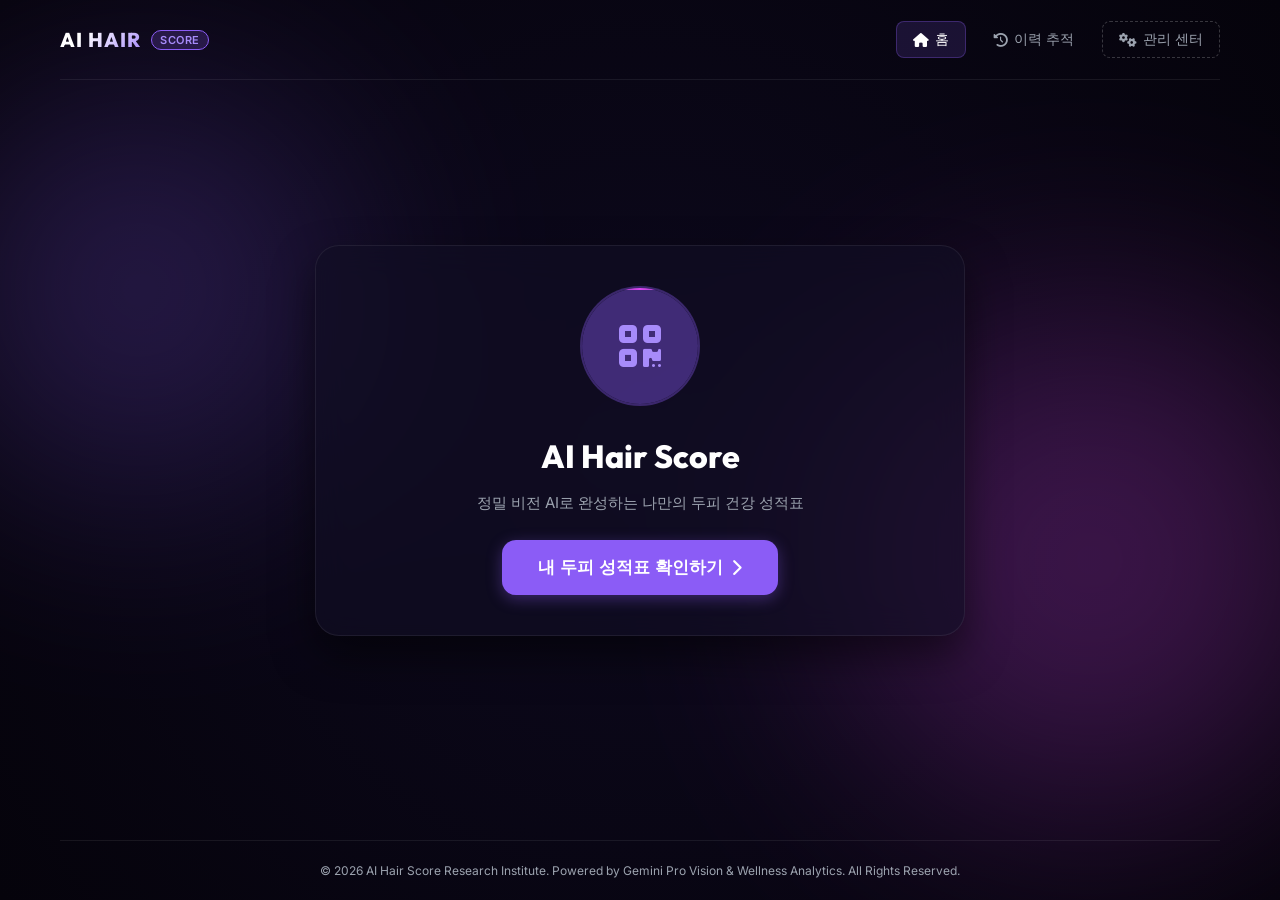
==== frontend/index.html @ 3e57b40e "Initial commit - AI Scalp Care application with Radar Chart comparison and PDF report modifications" ====
<!DOCTYPE html>
<html lang="ko">
<head>
    <meta charset="UTF-8">
    <meta name="viewport" content="width=device-width, initial-scale=1.0">
    <title>AI Hair Score - Premium Scalp Wellness Care</title>
    
    <!-- Google Fonts -->
    <link rel="preconnect" href="https://fonts.googleapis.com">
    <link rel="preconnect" href="https://fonts.gstatic.com" crossorigin>
    <link href="https://fonts.googleapis.com/css2?family=Inter:wght@300;400;500;600;700&family=Outfit:wght@400;600;700;800&display=swap" rel="stylesheet">
    
    <!-- FontAwesome for Icons -->
    <link rel="stylesheet" href="https://cdnjs.cloudflare.com/ajax/libs/font-awesome/6.4.0/css/all.min.css">
    
    <!-- Chart.js for Radar and Line Charts -->
    <script src="https://cdn.jsdelivr.net/npm/chart.js"></script>
    
    <!-- Custom Styles -->
    <link rel="stylesheet" href="style.css?v=scalp">
</head>
<body>
    <div class="app-container">
        <!-- Floating Ambient Glows -->
        <div class="ambient-glow glow-1"></div>
        <div class="ambient-glow glow-2"></div>
        
        <!-- Navigation Header -->
        <header class="app-header">
            <div class="logo">
                <span class="logo-text">AI HAIR</span>
                <span class="logo-badge">SCORE</span>
            </div>
            <nav class="nav-links">
                <button id="btn-nav-home" class="nav-btn active"><i class="fa-solid fa-house"></i> 홈</button>
                <button id="btn-nav-history" class="nav-btn"><i class="fa-solid fa-clock-rotate-left"></i> 이력 추적</button>
                <a href="admin.html" class="nav-btn admin-link" target="_blank"><i class="fa-solid fa-gears"></i> 관리 센터</a>
            </nav>
        </header>

        <main class="main-content">
            
            <!-- 1. WELCOME SCREEN -->
            <section id="screen-welcome" class="screen active">
                <div class="welcome-card glass-panel">
                    <div class="welcome-visual">
                        <div class="pulse-circle"></div>
                        <div class="scanner-line"></div>
                        <i class="fa-solid fa-qrcode welcome-icon"></i>
                    </div>
                    <h1 class="brand-title">AI Hair Score</h1>
                    <p class="brand-subtitle">정밀 비전 AI로 완성하는 나만의 두피 건강 성적표</p>

                    <div class="welcome-actions">
                        <button id="btn-start" class="btn btn-primary btn-lg">
                            <span>내 두피 성적표 확인하기</span>
                            <i class="fa-solid fa-chevron-right"></i>
                        </button>
                    </div>
                </div>
            </section>

            <!-- 2. SURVEY WIZARD SCREEN -->
            <section id="screen-survey" class="screen">
                <div class="wizard-container glass-panel">
                    <!-- Progress Bar -->
                    <div class="wizard-progress">
                        <div class="progress-step active" data-step="1">1. 프로필</div>
                        <div class="progress-line"></div>
                        <div class="progress-step" data-step="2">2. 자각 증상</div>
                        <div class="progress-line"></div>
                        <div class="progress-step" data-step="3">3. 두피 스캔</div>
                    </div>

                    <!-- Step 1: Profile & History -->
                    <div id="step-1" class="wizard-step active">
                        <h2 class="step-title">본인의 기본 프로필을 입력해 주세요.</h2>
                        <p class="step-desc">더 정확한 분석 및 지역 연계 혜택 매칭을 위해 필요합니다.</p>
                        
                        <div class="form-group">
                            <label for="user-name">이름 (성함)</label>
                            <input type="text" id="user-name" value="박지성" placeholder="예: 홍길동">
                        </div>

                        <div class="form-group">
                            <label for="user-age">나이 (만 연령)</label>
                            <input type="number" id="user-age" min="1" max="120" value="28" placeholder="예: 28">
                        </div>
                        
                        <div class="form-group">
                            <label>성별</label>
                            <div class="gender-selector">
                                <label class="radio-card">
                                    <input type="radio" name="user-gender" value="male" checked>
                                    <div class="radio-content">
                                        <i class="fa-solid fa-mars"></i>
                                        <span>남성</span>
                                    </div>
                                </label>
                                <label class="radio-card">
                                    <input type="radio" name="user-gender" value="female">
                                    <div class="radio-content">
                                        <i class="fa-solid fa-venus"></i>
                                        <span>여성</span>
                                    </div>
                                </label>
                            </div>
                        </div>

                        <div class="form-group">
                            <label for="user-location">거주지/선호 지역 (시/군/구)</label>
                            <input type="text" id="user-location" value="서울시 강남구" placeholder="예: 서울시 강남구, 경기도 분당구">
                        </div>

                        <div class="form-group">
                            <label>탈모 관련 가족력</label>
                            <div class="family-selector">
                                <label class="radio-pill">
                                    <input type="radio" name="user-family" value="paternal_side" checked>
                                    <span>친가 유전 성향</span>
                                </label>
                                <label class="radio-pill">
                                    <input type="radio" name="user-family" value="maternal_side">
                                    <span>외가 유전 성향</span>
                                </label>
                                <label class="radio-pill">
                                    <input type="radio" name="user-family" value="both_sides">
                                    <span>양가 모두 있음</span>
                                </label>
                                <label class="radio-pill">
                                    <input type="radio" name="user-family" value="none">
                                    <span>없음 (유전성 없음)</span>
                                </label>
                            </div>
                        </div>

                        <div class="step-actions">
                            <button class="btn btn-secondary btn-prev" disabled>이전</button>
                            <button class="btn btn-primary btn-next" data-next="2">다음 단계 <i class="fa-solid fa-chevron-right"></i></button>
                        </div>
                    </div>

                    <!-- Step 2: Subjective Symptoms -->
                    <div id="step-2" class="wizard-step">
                        <h2 class="step-title">현재 느끼는 자각 증상을 체크해 주세요.</h2>
                        <p class="step-desc">두피 내부 상태 분석에 중요한 자가 체크 단서가 됩니다.</p>

                        <div class="symptom-grid">
                            <label class="check-card">
                                <input type="checkbox" name="symptoms" value="두피 열감이 심함">
                                <div class="check-content">
                                    <i class="fa-solid fa-fire-flame-simple icon-heat"></i>
                                    <span>두피 열감이 심함</span>
                                </div>
                            </label>
                            <label class="check-card">
                                <input type="checkbox" name="symptoms" value="오후에 기름이 많이 짐">
                                <div class="check-content">
                                    <i class="fa-solid fa-droplet icon-sebum"></i>
                                    <span>오후에 기름이 많이 짐</span>
                                </div>
                            </label>
                            <label class="check-card">
                                <input type="checkbox" name="symptoms" value="두피 가려움증 및 통증">
                                <div class="check-content">
                                    <i class="fa-solid fa-hand-dots icon-itch"></i>
                                    <span>두피 가려움 및 통증</span>
                                </div>
                            </label>
                            <label class="check-card">
                                <input type="checkbox" name="symptoms" value="비듬 및 큰 각질 조각">
                                <div class="check-content">
                                    <i class="fa-solid fa-snowflake icon-dandruff"></i>
                                    <span>비듬 및 각질 덩어리</span>
                                </div>
                            </label>
                            <label class="check-card">
                                <input type="checkbox" name="symptoms" value="모발이 얇고 힘이 없음">
                                <div class="check-content">
                                    <i class="fa-solid fa-wind icon-thin"></i>
                                    <span>모발이 가늘고 힘이 없음</span>
                                </div>
                            </label>
                            <label class="check-card">
                                <input type="checkbox" name="symptoms" value="머리 감을 때 모발 탈락량이 많음 (배수구 막힘 등)">
                                <div class="check-content">
                                    <i class="fa-solid fa-soap icon-shedding"></i>
                                    <span>머리 감을 때 많이 빠짐</span>
                                </div>
                            </label>
                            <label class="check-card">
                                <input type="checkbox" name="symptoms" value="머리 말릴 때나 빗질할 때 많이 떨어짐">
                                <div class="check-content">
                                    <i class="fa-solid fa-wind icon-thin"></i>
                                    <span>머리 말릴/빗을 때 많이 빠짐</span>
                                </div>
                            </label>
                            <label class="check-card">
                                <input type="checkbox" name="symptoms" value="이전보다 가르마선이 넓어지거나 이마선(헤어라인)이 뒤로 밀림">
                                <div class="check-content">
                                    <i class="fa-solid fa-arrows-left-right icon-shedding"></i>
                                    <span>가르마/이마선이 넓어짐</span>
                                </div>
                            </label>
                        </div>

                        <div class="step-actions">
                            <button class="btn btn-secondary btn-prev" data-prev="1">이전</button>
                            <button class="btn btn-primary btn-next" data-next="3">다음 단계 <i class="fa-solid fa-chevron-right"></i></button>
                        </div>
                    </div>

                    <!-- Step 3: Scan Upload / Simulation -->
                    <div id="step-3" class="wizard-step">
                        <h2 class="step-title">두피 스캔 이미지를 업로드하거나 임의 설정해 주세요.</h2>
                        <p class="step-desc">카메라로 정밀 촬영된 모근/두피 확대 사진을 올리시면 AI가 판독합니다.</p>

                        <!-- Panel A: Upload Mode -->
                        <div id="panel-upload-mode" class="upload-section">
                            <div class="upload-mode-header">
                                <p class="step-desc" style="margin-bottom: 0;"><i class="fa-solid fa-camera-retro"></i> 정확한 교차 분석을 위해 아래 3개 표준 촬영 부위 사진을 각각 선택하여 업로드해 주세요.</p>
                                <button type="button" id="btn-toggle-guides" class="btn btn-secondary btn-sm" data-hidden="true" style="white-space: nowrap;"><i class="fa-solid fa-circle-info"></i> 촬영 가이드 보기</button>
                            </div>
                            <div class="multi-upload-grid">
                                <!-- Slot 1: Crown -->
                                <div class="upload-slot-card" id="slot-card-crown">
                                    <span class="slot-badge"><i class="fa-solid fa-circle-dot"></i> 1. 정수리 (O자형 영역)</span>
                                    <div class="upload-dropzone-mini" id="dropzone-crown">
                                        <input type="file" id="file-input-crown" accept="image/*" style="display: none;">
                                        <div class="dropzone-content-mini">
                                            <i class="fa-solid fa-cloud-arrow-up"></i>
                                            <span>정수리 사진 업로드</span>
                                        </div>
                                        <div class="dropzone-preview-mini" id="preview-container-crown" style="display: none;">
                                            <img id="preview-crown" src="" alt="정수리 스캔 미리보기">
                                            <button type="button" id="btn-remove-crown" class="btn-remove-mini"><i class="fa-solid fa-xmark"></i></button>
                                        </div>
                                    </div>
                                    <div class="slot-guide-box">
                                        <span class="guide-label"><i class="fa-solid fa-camera"></i> 구도</span>
                                        <p class="guide-text">카메라와 두피가 완전히 수평(90도 수직 하방)을 이뤄야 합니다.</p>
                                    </div>
                                </div>

                                <!-- Slot 2: Front -->
                                <div class="upload-slot-card" id="slot-card-front">
                                    <span class="slot-badge"><i class="fa-solid fa-arrows-left-right"></i> 2. 앞머리 / 헤어라인 (앞이마)</span>
                                    <div class="upload-dropzone-mini" id="dropzone-front">
                                        <input type="file" id="file-input-front" accept="image/*" style="display: none;">
                                        <div class="dropzone-content-mini">
                                            <i class="fa-solid fa-cloud-arrow-up"></i>
                                            <span>앞머리 사진 업로드</span>
                                        </div>
                                        <div class="dropzone-preview-mini" id="preview-container-front" style="display: none;">
                                            <img id="preview-front" src="" alt="앞머리 스캔 미리보기">
                                            <button type="button" id="btn-remove-front" class="btn-remove-mini"><i class="fa-solid fa-xmark"></i></button>
                                        </div>
                                    </div>
                                    <div class="slot-guide-box">
                                        <span class="guide-label"><i class="fa-solid fa-camera"></i> 구도</span>
                                        <p class="guide-text">앞머리를 위로 올리고 이마 라인 전체가 보이도록 앞면 또는 측면 45도 수평 촬영</p>
                                    </div>
                                </div>

                                <!-- Slot 3: Back -->
                                <div class="upload-slot-card" id="slot-card-back">
                                    <span class="slot-badge"><i class="fa-solid fa-circle-check"></i> 3. 후두부 (뒷머리 대조군)</span>
                                    <div class="upload-dropzone-mini" id="dropzone-back">
                                        <input type="file" id="file-input-back" accept="image/*" style="display: none;">
                                        <div class="dropzone-content-mini">
                                            <i class="fa-solid fa-cloud-arrow-up"></i>
                                            <span>후두부 사진 업로드</span>
                                        </div>
                                        <div class="dropzone-preview-mini" id="preview-container-back" style="display: none;">
                                            <img id="preview-back" src="" alt="뒷머리 대조군 미리보기">
                                            <button type="button" id="btn-remove-back" class="btn-remove-mini"><i class="fa-solid fa-xmark"></i></button>
                                        </div>
                                    </div>
                                    <div class="slot-guide-box highlight-guide">
                                        <span class="guide-label"><i class="fa-solid fa-camera"></i> 구도</span>
                                        <p class="guide-text">뒷머리 정중앙 영역을 가볍게 누른 수평 구도로 촬영</p>
                                    </div>
                                </div>
                            </div>
                            
                            <div class="upload-actions" style="margin-top: 15px; display: flex; justify-content: center; margin-bottom: 10px;">
                                <button type="button" id="btn-run-vision" class="btn btn-primary btn-lg" style="width: 100%; max-width: 400px;" disabled>
                                    <i class="fa-solid fa-wand-magic-sparkles"></i> AI 두피 사진 분석 실행
                                </button>
                            </div>
                            
                            <div id="vision-status" class="vision-status" style="display: none; margin-bottom: 15px;">
                                <i class="fa-solid fa-circle-notch fa-spin"></i>
                                <span id="vision-status-text">비전 AI가 사진 분석을 통해 두피 상태를 대조 판독하는 중...</span>
                            </div>
                        </div>

                        <!-- Panel B: Metrics Adjustment Area -->
                        <div id="panel-sim-mode" class="metrics-section" style="margin-top: 35px; border-top: 1px solid var(--glass-border); padding-top: 25px;">
                            <h3 class="step-title" style="font-size: 19px; display: flex; align-items: center; justify-content: space-between; margin-bottom: 6px;">
                                <span><i class="fa-solid fa-sliders" style="margin-right: 8px; color: var(--primary-light);"></i> AI 분석 수치 및 보정</span>
                                <span id="badge-ai-status" class="logo-badge" style="display: none; background: rgba(16, 185, 129, 0.12); border-color: rgba(16, 185, 129, 0.25); color: var(--success); font-size: 12px; font-weight: 700; align-items: center; gap: 4px; border-radius: 6px; padding: 4px 10px;"><i class="fa-solid fa-robot"></i> AI 판독 완료</span>
                            </h3>
                            <p class="step-desc" style="margin-bottom: 20px;">AI 분석을 실행하여 점수를 자동으로 받거나, 슬라이더를 직접 움직여 원하는 상태로 보정할 수 있습니다.</p>
                            
                            <div class="sim-sliders">
                                <div class="slider-group">
                                    <div class="slider-header">
                                        <span>홍반(붉은기)</span>
                                        <span class="val-label" id="val-redness">0 (양호)</span>
                                    </div>
                                    <input type="range" id="sim-redness" min="0" max="3" value="1" step="1">
                                </div>
                                <div class="slider-group">
                                    <div class="slider-header">
                                        <span>각질(비듬)</span>
                                        <span class="val-label" id="val-dead-skin">0 (양호)</span>
                                    </div>
                                    <input type="range" id="sim-dead-skin" min="0" max="3" value="1" step="1">
                                </div>
                                <div class="slider-group">
                                    <div class="slider-header">
                                        <span>피지(유분량)</span>
                                        <span class="val-label" id="val-sebum">0 (양호)</span>
                                    </div>
                                    <input type="range" id="sim-sebum" min="0" max="3" value="2" step="1">
                                </div>
                                <div class="slider-group">
                                    <div class="slider-header">
                                        <span>모발 밀도</span>
                                        <span class="val-label" id="val-density">3 (건강/풍성)</span>
                                    </div>
                                    <input type="range" id="sim-density" min="0" max="3" value="2" step="1">
                                </div>
                                <div class="slider-group">
                                    <div class="slider-header">
                                        <span>모발 굵기</span>
                                        <span class="val-label" id="val-thickness">3 (건강/굵음)</span>
                                    </div>
                                    <input type="range" id="sim-thickness" min="0" max="3" value="2" step="1">
                                </div>
                            </div>
                        </div>

                        <div class="step-actions">
                            <button class="btn btn-secondary btn-prev" data-prev="2">이전</button>
                            <button id="btn-submit" class="btn btn-gradient">웰니스 레포트 생성 <i class="fa-solid fa-wand-magic-sparkles"></i></button>
                        </div>
                    </div>
                </div>
            </section>

            <!-- 3. LOADING SCREEN -->
            <section id="screen-loading" class="screen">
                <div class="loading-container glass-panel">
                    <div class="loading-spinner-box">
                        <div class="spinner-outer"></div>
                        <div class="spinner-inner"></div>
                        <i class="fa-solid fa-laptop-medical center-icon"></i>
                    </div>
                    <h2 class="loading-title">AI Hair Score가 분석 보고서를 생성하는 중...</h2>
                    <p class="loading-desc">두피 환경 인자 판독 및 웰니스 맞춤형 케어 알고리즘 연동 중</p>
                    
                    <div class="loading-progress-bar">
                        <div class="loading-fill" id="loading-bar"></div>
                    </div>
                    <div class="loading-status-list">
                        <div class="status-item active" id="status-1"><i class="fa-solid fa-circle-check"></i> 두피 비전 인자 추출 완료</div>
                        <div class="status-item" id="status-2"><i class="fa-solid fa-circle-notch fa-spin"></i> 문진 데이터 교차 대조 분석 중...</div>
                        <div class="status-item" id="status-3"><i class="fa-solid fa-clock"></i> 초개인화 식약처 인증 성분 매칭 중...</div>
                        <div class="status-item" id="status-4"><i class="fa-solid fa-clock"></i> AI 안전 가이드라인 적합성 검출 및 검증 중...</div>
                    </div>
                </div>
            </section>

            <!-- 4. RESULT REPORT SCREEN -->
            <section id="screen-result" class="screen">
                <div class="result-layout">
                    
                    <!-- Left Column: Metrics and Visuals -->
                    <div class="result-left">
                        <!-- Score Card -->
                        <div class="score-card glass-panel">
                            <h3 class="card-title">종합 두피 웰니스 점수</h3>
                            <div class="score-gauge-box">
                                <svg class="gauge-svg" viewBox="0 0 100 100">
                                    <circle class="gauge-bg" cx="50" cy="50" r="45"></circle>
                                    <circle class="gauge-fill" id="gauge-fill-circle" cx="50" cy="50" r="45" stroke-dasharray="283" stroke-dashoffset="283"></circle>
                                </svg>
                                <div class="gauge-center">
                                    <span class="score-num" id="res-score">85</span>
                                    <span class="score-unit">점</span>
                                </div>
                            </div>
                            <div class="grade-badge" id="res-grade">지성 및 장벽 약화 경향</div>
                        </div>

                        <!-- Radar Chart Card -->
                        <div class="chart-card glass-panel">
                            <h3 class="card-title">두피 5대 핵심 인자 분석</h3>
                            <div class="chart-container">
                                <canvas id="radarChart"></canvas>
                            </div>
                        </div>
                    </div>

                    <!-- Right Column: AI Analysis Report -->
                    <div class="result-right">
                        <!-- Report Content -->
                        <div class="report-container glass-panel">
                            <div class="report-header">
                                <h2 class="report-main-title" id="report-title-label"><i class="fa-solid fa-clipboard-check"></i> 두피 분석 결과 및 케어 가이드</h2>
                                <button id="btn-download-pdf" class="btn btn-secondary btn-sm"><i class="fa-solid fa-file-pdf"></i> PDF 리포트 받기</button>
                            </div>
                            
                            <hr class="divider">

                            <!-- Section 1: AI Opinion -->
                            <div class="report-section">
                                <h4 class="section-title"><i class="fa-solid fa-brain"></i> AI 종합 가이드 의견</h4>
                                <div class="section-body text-block" id="res-opinion">
                                    로딩 에러 또는 빈 데이터입니다.
                                </div>
                            </div>

                            <!-- Section 2: Homecare Solution -->
                            <div class="report-section">
                                <h4 class="section-title"><i class="fa-solid fa-house-chimney-medical"></i> 초개인화 홈케어 솔루션</h4>
                                <div class="section-body text-block solution-block" id="res-solution">
                                    로딩 에러 또는 빈 데이터입니다.
                                </div>
                            </div>

                            <!-- Section 3: Offline Clinic/Center Recommendation -->
                            <div class="report-section">
                                <h4 class="section-title"><i class="fa-solid fa-hospital"></i> 인근 정밀 두피 센터 연계 제안</h4>
                                <p class="section-subtitle">정확한 내부 상태 추적을 위한 연계 제휴 할인점 리스트입니다.</p>
                                <div class="partner-list" id="res-partners">
                                    <!-- Partner clinic cards loaded dynamically -->
                                </div>
                            </div>
                            
                            <div class="medical-disclaimer-box">
                                <i class="fa-solid fa-triangle-exclamation"></i>
                                <p><strong>의료법 제27조 안내:</strong> 본 분석 리포트는 정밀 의학적 탈모증 감별이나 전문의약품 처방 행위를 대체할 수 없으며, 통계적 수치 모니터링 및 웰니스 관리만을 돕는 안전한 보조 도구입니다.</p>
                            </div>
                        </div>

                        <!-- Bottom Actions -->
                        <div class="result-actions">
                            <button id="btn-history-view" class="btn btn-secondary"><i class="fa-solid fa-clock-rotate-left"></i> 이력 다시 보기</button>
                            <button id="btn-restart" class="btn btn-gradient">새로운 분석 시작 <i class="fa-solid fa-rotate-right"></i></button>
                        </div>
                    </div>

                </div>
            </section>

            <!-- 5. HISTORY TRACKING SCREEN -->
            <section id="screen-history" class="screen">
                <div class="history-container glass-panel">
                    <div class="history-header">
                        <h2><i class="fa-solid fa-chart-line"></i> 두피 환경 모니터링 트래킹</h2>
                        <p>지속적인 사진 측정과 자각 증상 모니터링을 통해 두피 장벽 개선 상태를 한눈에 모니터링할 수 있습니다.</p>
                    </div>

                    <!-- Progress Trend Line Chart -->
                    <div class="trend-chart-box">
                        <canvas id="trendChart"></canvas>
                    </div>

                    <div class="history-list-box">
                        <h3>과거 분석 이력 ({count}회)</h3>
                        <div class="history-list" id="history-items-list">
                            <!-- Dynamically loaded list of past test reports -->
                            <div class="no-history">
                                <i class="fa-solid fa-folder-open"></i>
                                <p>저장된 분석 이력이 존재하지 않습니다. 먼저 첫 검사를 진행하세요!</p>
                            </div>
                        </div>
                    </div>
                </div>
            </section>

        </main>
        
        <footer class="app-footer">
            <p>© 2026 AI Hair Score Research Institute. Powered by Gemini Pro Vision & Wellness Analytics. All Rights Reserved.</p>
        </footer>
    </div>

    <!-- Main Javascript -->
    <script src="app.js?v=scalp"></script>
</body>
</html>
---- frontend/style.css ----
/* Style variables */
:root {
    --bg-gradient: radial-gradient(circle at 50% 50%, #0d091e 0%, #05030b 100%);
    --primary: #8b5cf6;
    --primary-glow: rgba(139, 92, 246, 0.35);
    --primary-light: #a78bfa;
    --accent: #d946ef;
    --text-main: #f3f4f6;
    --text-muted: #9ca3af;
    --text-bright: #ffffff;
    --glass-bg: rgba(18, 14, 36, 0.65);
    --glass-border: rgba(255, 255, 255, 0.07);
    --glass-shadow: rgba(0, 0, 0, 0.5);
    --success: #10b981;
    --warning: #f59e0b;
    --danger: #ef4444;
    
    --transition: all 0.35s cubic-bezier(0.4, 0, 0.2, 1);
}

/* Reset and Base styling */
* {
    margin: 0;
    padding: 0;
    box-sizing: border-box;
}

body {
    background: var(--bg-gradient);
    color: var(--text-main);
    font-family: 'Inter', sans-serif;
    min-height: 100vh;
    display: flex;
    justify-content: center;
    overflow-x: hidden;
}

/* Scrollbar styling */
::-webkit-scrollbar {
    width: 8px;
}
::-webkit-scrollbar-track {
    background: rgba(13, 9, 30, 0.5);
}
::-webkit-scrollbar-thumb {
    background: var(--primary);
    border-radius: 4px;
}
::-webkit-scrollbar-thumb:hover {
    background: var(--primary-light);
}

/* Main Container */
.app-container {
    width: 100%;
    max-width: 1200px;
    min-height: 100vh;
    display: flex;
    flex-direction: column;
    position: relative;
    padding: 0 20px;
}

/* Ambient glow blobs */
.ambient-glow {
    position: absolute;
    border-radius: 50%;
    filter: blur(120px);
    z-index: -1;
    pointer-events: none;
    opacity: 0.25;
}

.glow-1 {
    width: 400px;
    height: 400px;
    background: var(--primary);
    top: 10%;
    left: -100px;
}

.glow-2 {
    width: 500px;
    height: 500px;
    background: var(--accent);
    bottom: 10%;
    right: -100px;
}

/* Header */
.app-header {
    height: 80px;
    display: flex;
    justify-content: space-between;
    align-items: center;
    border-bottom: 1px solid var(--glass-border);
    padding: 10px 0;
    z-index: 10;
}

.logo {
    display: flex;
    align-items: center;
    gap: 10px;
}

.logo-text {
    font-family: 'Outfit', sans-serif;
    font-size: 20px;
    font-weight: 800;
    letter-spacing: 1px;
    background: linear-gradient(135deg, var(--text-bright) 30%, var(--primary-light) 100%);
    -webkit-background-clip: text;
    -webkit-text-fill-color: transparent;
}

.logo-badge {
    background: rgba(139, 92, 246, 0.2);
    border: 1px solid var(--primary);
    color: var(--primary-light);
    font-size: 11px;
    font-weight: 600;
    padding: 2px 8px;
    border-radius: 20px;
    letter-spacing: 0.5px;
}

.nav-links {
    display: flex;
    gap: 12px;
}

.nav-btn {
    background: transparent;
    border: none;
    color: var(--text-muted);
    font-size: 14px;
    font-weight: 500;
    padding: 8px 16px;
    border-radius: 8px;
    cursor: pointer;
    transition: var(--transition);
    display: flex;
    align-items: center;
    gap: 6px;
    text-decoration: none;
}

.nav-btn:hover {
    color: var(--text-bright);
    background: rgba(255, 255, 255, 0.05);
}

.nav-btn.active {
    color: var(--text-bright);
    background: rgba(139, 92, 246, 0.15);
    border: 1px solid rgba(139, 92, 246, 0.3);
}

.admin-link {
    border: 1px dashed rgba(255, 255, 255, 0.2);
}

.admin-link:hover {
    border-color: var(--primary-light);
    color: var(--primary-light);
}

/* Screens rendering */
.main-content {
    flex: 1;
    display: flex;
    flex-direction: column;
    padding: 30px 0;
    position: relative;
}

.screen {
    display: none;
    opacity: 0;
    transform: translateY(15px);
    transition: opacity 0.5s ease, transform 0.5s ease;
    width: 100%;
}

.screen.active {
    display: block;
    opacity: 1;
    transform: translateY(0);
}

/* Glass panel style */
.glass-panel {
    background: var(--glass-bg);
    backdrop-filter: blur(16px);
    -webkit-backdrop-filter: blur(16px);
    border: 1px solid var(--glass-border);
    border-radius: 24px;
    box-shadow: 0 20px 40px var(--glass-shadow);
    padding: 40px;
    position: relative;
    overflow: hidden;
}

/* Buttons */
.btn {
    border-radius: 12px;
    font-size: 15px;
    font-weight: 600;
    padding: 12px 24px;
    cursor: pointer;
    transition: var(--transition);
    display: inline-flex;
    align-items: center;
    justify-content: center;
    gap: 8px;
    border: none;
}

.btn-primary {
    background: var(--primary);
    color: var(--text-bright);
    box-shadow: 0 4px 15px var(--primary-glow);
}

.btn-primary:hover {
    background: #7c4dff;
    transform: translateY(-2px);
    box-shadow: 0 6px 20px rgba(139, 92, 246, 0.5);
}

.btn-secondary {
    background: rgba(255, 255, 255, 0.08);
    color: var(--text-main);
    border: 1px solid var(--glass-border);
}

.btn-secondary:hover {
    background: rgba(255, 255, 255, 0.15);
    color: var(--text-bright);
}

.btn-lg {
    padding: 16px 36px;
    font-size: 17px;
    border-radius: 14px;
}

.btn-sm {
    padding: 8px 16px;
    font-size: 13px;
    border-radius: 8px;
}

.btn-gradient {
    background: linear-gradient(135deg, var(--primary) 0%, var(--accent) 100%);
    color: var(--text-bright);
    box-shadow: 0 4px 20px rgba(217, 70, 239, 0.3);
}

.btn-gradient:hover {
    transform: translateY(-2px);
    box-shadow: 0 6px 25px rgba(217, 70, 239, 0.55);
}

/* Welcome Screen */
#screen-welcome {
    display: none;
}
#screen-welcome.active {
    display: flex;
    justify-content: center;
    align-items: center;
    flex: 1;
}

.welcome-card {
    text-align: center;
    max-width: 650px;
    width: 100%;
}

.welcome-visual {
    width: 120px;
    height: 120px;
    border-radius: 50%;
    background: rgba(139, 92, 246, 0.08);
    border: 2px solid rgba(139, 92, 246, 0.3);
    margin: 0 auto 30px;
    display: flex;
    align-items: center;
    justify-content: center;
    position: relative;
    overflow: hidden;
}

.welcome-icon {
    font-size: 48px;
    color: var(--primary-light);
    z-index: 2;
}

.pulse-circle {
    position: absolute;
    width: 100%;
    height: 100%;
    border-radius: 50%;
    background: var(--primary-glow);
    animation: welcome-pulse 2s infinite ease-in-out;
}

.scanner-line {
    position: absolute;
    width: 100%;
    height: 2px;
    background: linear-gradient(90deg, transparent, var(--accent), transparent);
    left: 0;
    top: 0;
    animation: welcome-scan 2.5s infinite linear;
    z-index: 1;
}

@keyframes welcome-pulse {
    0% { transform: scale(0.9); opacity: 0.4; }
    50% { transform: scale(1.15); opacity: 0.8; }
    100% { transform: scale(0.9); opacity: 0.4; }
}

@keyframes welcome-scan {
    0% { top: 0%; }
    50% { top: 100%; }
    100% { top: 0%; }
}

.brand-title {
    font-family: 'Outfit', sans-serif;
    font-size: 32px;
    font-weight: 800;
    margin-bottom: 15px;
    color: var(--text-bright);
}

.brand-subtitle {
    font-size: 15px;
    color: var(--text-muted);
    line-height: 1.6;
    margin-bottom: 25px;
}

/* Wizard survey styling */
.wizard-container {
    max-width: 800px;
    margin: 0 auto;
    width: 100%;
}

.wizard-progress {
    display: flex;
    justify-content: space-between;
    align-items: center;
    margin-bottom: 40px;
}

.progress-step {
    font-size: 14px;
    color: var(--text-muted);
    font-weight: 600;
    padding: 6px 12px;
    border-radius: 8px;
    transition: var(--transition);
}

.progress-step.active {
    color: var(--primary-light);
    background: rgba(139, 92, 246, 0.1);
    box-shadow: 0 0 10px rgba(139, 92, 246, 0.1) inset;
}

.progress-line {
    flex: 1;
    height: 1px;
    background: var(--glass-border);
    margin: 0 15px;
}

.wizard-step {
    display: none;
}

.wizard-step.active {
    display: block;
    animation: fade-in 0.4s ease-in-out;
}

@keyframes fade-in {
    from { opacity: 0; transform: translateY(8px); }
    to { opacity: 1; transform: translateY(0); }
}

.step-title {
    font-family: 'Outfit', sans-serif;
    font-size: 22px;
    font-weight: 700;
    color: var(--text-bright);
    margin-bottom: 8px;
}

.step-desc {
    font-size: 14px;
    color: var(--text-muted);
    margin-bottom: 30px;
}

.form-group {
    margin-bottom: 25px;
}

.form-group label {
    display: block;
    font-size: 13.5px;
    font-weight: 500;
    color: var(--text-muted);
    margin-bottom: 8px;
}

.form-group input[type="number"],
.form-group input[type="text"] {
    width: 100%;
    background: rgba(0, 0, 0, 0.2);
    border: 1px solid var(--glass-border);
    color: var(--text-bright);
    padding: 12px 16px;
    border-radius: 12px;
    font-size: 15px;
    outline: none;
    transition: var(--transition);
}

.form-group input:focus {
    border-color: var(--primary);
    box-shadow: 0 0 10px rgba(139, 92, 246, 0.2);
}

/* Gender Selector card options */
.gender-selector {
    display: grid;
    grid-template-columns: 1fr 1fr;
    gap: 15px;
}

.radio-card {
    cursor: pointer;
}

.radio-card input {
    display: none;
}

.radio-card .radio-content {
    background: rgba(255, 255, 255, 0.03);
    border: 1px solid var(--glass-border);
    border-radius: 16px;
    padding: 16px;
    text-align: center;
    transition: var(--transition);
    display: flex;
    flex-direction: column;
    align-items: center;
    gap: 8px;
}

.radio-card .radio-content i {
    font-size: 22px;
    color: var(--text-muted);
}

.radio-card input:checked + .radio-content {
    background: rgba(139, 92, 246, 0.1);
    border-color: var(--primary);
    color: var(--text-bright);
    box-shadow: 0 0 15px rgba(139, 92, 246, 0.2);
}

.radio-card input:checked + .radio-content i {
    color: var(--primary-light);
}

/* Family legacy selector */
.family-selector {
    display: grid;
    grid-template-columns: repeat(auto-fill, minmax(160px, 1fr));
    gap: 12px;
}

.radio-pill {
    cursor: pointer;
}

.radio-pill input {
    display: none;
}

.radio-pill span {
    display: block;
    background: rgba(255, 255, 255, 0.03);
    border: 1px solid var(--glass-border);
    padding: 12px;
    border-radius: 12px;
    font-size: 13.5px;
    text-align: center;
    transition: var(--transition);
    color: var(--text-muted);
}

.radio-pill input:checked + span {
    background: rgba(139, 92, 246, 0.1);
    border-color: var(--primary);
    color: var(--text-bright);
}

/* Step Action Navigation */
.step-actions {
    margin-top: 40px;
    padding-top: 20px;
    border-top: 1px solid var(--glass-border);
    display: flex;
    justify-content: space-between;
}

/* Symptom Check grid */
.symptom-grid {
    display: grid;
    grid-template-columns: 1fr 1fr;
    gap: 15px;
}

@media (max-width: 600px) {
    .symptom-grid {
        grid-template-columns: 1fr;
    }
}

.check-card {
    cursor: pointer;
}

.check-card input {
    display: none;
}

.check-card .check-content {
    background: rgba(255, 255, 255, 0.03);
    border: 1px solid var(--glass-border);
    border-radius: 16px;
    padding: 18px;
    display: flex;
    align-items: center;
    gap: 15px;
    transition: var(--transition);
}

.check-card .check-content i {
    font-size: 20px;
    padding: 10px;
    background: rgba(255, 255, 255, 0.04);
    border-radius: 12px;
}

.check-card input:checked + .check-content {
    background: rgba(139, 92, 246, 0.1);
    border-color: var(--primary);
    box-shadow: 0 0 15px rgba(139, 92, 246, 0.15);
}

.check-card input:checked + .check-content i {
    background: rgba(139, 92, 246, 0.2);
    color: var(--primary-light);
}

/* Specific symptom icon coloring */
.icon-heat { color: #f87171; }
.icon-sebum { color: #60a5fa; }
.icon-itch { color: #fbbf24; }
.icon-dandruff { color: #e879f9; }
.icon-thin { color: #34d399; }
.icon-shedding { color: #a78bfa; }

/* Scan Mode Tab panel switcher */
.scan-mode-tabs {
    display: none;
    gap: 10px;
    margin-bottom: 25px;
    border-bottom: 1px solid var(--glass-border);
    padding-bottom: 15px;
}

.tab-btn {
    background: transparent;
    border: none;
    color: var(--text-muted);
    font-size: 14.5px;
    font-weight: 600;
    padding: 10px 20px;
    cursor: pointer;
    border-radius: 8px;
    transition: var(--transition);
}

.tab-btn.active {
    color: var(--primary-light);
    background: rgba(139, 92, 246, 0.1);
}

.mode-panel {
    display: none;
}

.mode-panel.active {
    display: block;
}

/* Multi-Upload Grid layout */
.multi-upload-grid {
    display: grid;
    grid-template-columns: repeat(3, 1fr);
    gap: 20px;
    margin-bottom: 20px;
}

@media (max-width: 768px) {
    .multi-upload-grid {
        grid-template-columns: 1fr;
    }
}

.upload-slot-card {
    background: rgba(255, 255, 255, 0.02);
    border: 1px solid var(--glass-border);
    border-radius: 16px;
    padding: 15px;
    display: flex;
    flex-direction: column;
    gap: 12px;
}

.slot-badge {
    font-size: 13px;
    font-weight: 600;
    color: var(--primary-light);
    display: flex;
    align-items: center;
    gap: 6px;
}

.upload-dropzone-mini {
    width: 100%;
    height: 140px;
    border: 1.5px dashed rgba(255, 255, 255, 0.15);
    border-radius: 12px;
    background: rgba(0, 0, 0, 0.15);
    display: flex;
    justify-content: center;
    align-items: center;
    position: relative;
    cursor: pointer;
    overflow: hidden;
    transition: var(--transition);
}

.upload-dropzone-mini:hover {
    border-color: var(--primary);
    background: rgba(139, 92, 246, 0.03);
}

.dropzone-content-mini {
    text-align: center;
    padding: 10px;
    display: flex;
    flex-direction: column;
    align-items: center;
    gap: 8px;
    color: var(--text-muted);
}

.dropzone-content-mini i {
    font-size: 24px;
    color: var(--primary-light);
}

.dropzone-content-mini span {
    font-size: 12.5px;
}

/* Upload Image Preview Container Mini */
.dropzone-preview-mini {
    position: absolute;
    width: 100%;
    height: 100%;
    top: 0;
    left: 0;
    background: #000;
    display: flex;
    justify-content: center;
    align-items: center;
}

.dropzone-preview-mini img {
    max-width: 100%;
    max-height: 100%;
    object-fit: cover;
}

.btn-remove-mini {
    position: absolute;
    top: 8px;
    right: 8px;
    width: 26px;
    height: 26px;
    border-radius: 50%;
    background: rgba(0, 0, 0, 0.75);
    border: 1px solid rgba(255, 255, 255, 0.2);
    color: var(--text-bright);
    display: flex;
    align-items: center;
    justify-content: center;
    cursor: pointer;
    font-size: 12px;
    transition: var(--transition);
}

.btn-remove-mini:hover {
    background: var(--danger);
    border-color: transparent;
}

.vision-status {
    margin-top: 15px;
    display: flex;
    align-items: center;
    gap: 8px;
    font-size: 13px;
    color: var(--primary-light);
    justify-content: center;
}

/* Simulator range sliders */
.sim-notice {
    font-size: 13px;
    color: var(--warning);
    background: rgba(245, 158, 11, 0.1);
    border: 1px solid rgba(245, 158, 11, 0.2);
    padding: 10px 15px;
    border-radius: 10px;
    margin-bottom: 20px;
    display: flex;
    align-items: center;
    gap: 8px;
}

.sim-sliders {
    display: flex;
    flex-direction: column;
    gap: 18px;
}

.slider-group {
    background: rgba(255, 255, 255, 0.02);
    border: 1px solid var(--glass-border);
    padding: 15px;
    border-radius: 12px;
}

.slider-header {
    display: flex;
    justify-content: space-between;
    font-size: 13.5px;
    font-weight: 500;
    margin-bottom: 8px;
}

.val-label {
    color: var(--primary-light);
    font-weight: 600;
}

.slider-group input[type="range"] {
    width: 100%;
    accent-color: var(--primary);
    background: rgba(255, 255, 255, 0.1);
    height: 6px;
    border-radius: 3px;
    outline: none;
    cursor: pointer;
}

/* Loading screen */
.loading-container {
    max-width: 600px;
    margin: 60px auto;
    text-align: center;
    display: flex;
    flex-direction: column;
    align-items: center;
    gap: 20px;
}

.loading-spinner-box {
    width: 100px;
    height: 100px;
    position: relative;
    display: flex;
    align-items: center;
    justify-content: center;
    margin-bottom: 10px;
}

.spinner-outer {
    position: absolute;
    width: 100%;
    height: 100%;
    border: 3px solid transparent;
    border-top-color: var(--primary);
    border-bottom-color: var(--accent);
    border-radius: 50%;
    animation: spin 1.5s infinite linear;
}

.spinner-inner {
    position: absolute;
    width: 80%;
    height: 80%;
    border: 3px solid transparent;
    border-left-color: var(--success);
    border-right-color: var(--warning);
    border-radius: 50%;
    animation: spin-reverse 2s infinite linear;
}

.center-icon {
    font-size: 28px;
    color: var(--text-bright);
    z-index: 2;
}

@keyframes spin {
    0% { transform: rotate(0deg); }
    100% { transform: rotate(360deg); }
}

@keyframes spin-reverse {
    0% { transform: rotate(360deg); }
    100% { transform: rotate(0deg); }
}

.loading-title {
    font-size: 19px;
    font-weight: 700;
    color: var(--text-bright);
}

.loading-desc {
    font-size: 13.5px;
    color: var(--text-muted);
}

.loading-progress-bar {
    width: 100%;
    height: 8px;
    background: rgba(255, 255, 255, 0.05);
    border-radius: 4px;
    overflow: hidden;
    margin: 10px 0;
}

.loading-fill {
    width: 0%;
    height: 100%;
    background: linear-gradient(90deg, var(--primary), var(--accent));
    border-radius: 4px;
    transition: width 0.3s ease;
}

.loading-status-list {
    width: 100%;
    text-align: left;
    display: flex;
    flex-direction: column;
    gap: 10px;
    margin-top: 15px;
}

.status-item {
    font-size: 13px;
    color: var(--text-muted);
    display: flex;
    align-items: center;
    gap: 10px;
    opacity: 0.5;
}

.status-item.active {
    opacity: 1;
    color: var(--text-bright);
}

.status-item i {
    width: 16px;
}

.status-item.active i {
    color: var(--success);
}

/* Result Report Dashboard grid */
.result-layout {
    display: grid;
    grid-template-columns: 350px 1fr;
    gap: 30px;
    align-items: start;
}

@media (max-width: 900px) {
    .result-layout {
        grid-template-columns: 1fr;
    }
}

.result-left {
    display: flex;
    flex-direction: column;
    gap: 25px;
}

/* Circular Score Gauge */
.score-card {
    text-align: center;
    padding: 30px;
}

.score-gauge-box {
    position: relative;
    width: 150px;
    height: 150px;
    margin: 20px auto;
}

.gauge-svg {
    transform: rotate(-90deg);
    width: 100%;
    height: 100%;
}

.gauge-bg {
    fill: none;
    stroke: rgba(255, 255, 255, 0.05);
    stroke-width: 8;
}

.gauge-fill {
    fill: none;
    stroke: var(--primary);
    stroke-width: 8;
    stroke-linecap: round;
    transition: stroke-dashoffset 1s ease-out;
}

.gauge-center {
    position: absolute;
    top: 50%;
    left: 50%;
    transform: translate(-50%, -50%);
    display: flex;
    align-items: baseline;
}

.score-num {
    font-family: 'Outfit', sans-serif;
    font-size: 42px;
    font-weight: 800;
    color: var(--text-bright);
}

.score-unit {
    font-size: 16px;
    color: var(--text-muted);
    margin-left: 2px;
}

.grade-badge {
    display: inline-block;
    background: rgba(139, 92, 246, 0.15);
    border: 1px solid var(--primary);
    color: var(--primary-light);
    font-size: 14px;
    font-weight: 700;
    padding: 6px 16px;
    border-radius: 20px;
    margin-top: 10px;
}

.chart-card {
    padding: 25px;
}

.chart-container {
    position: relative;
    height: 255px;
    width: 100%;
    margin-top: 15px;
}

/* Right report board content */
.report-container {
    padding: 35px;
    margin-bottom: 25px;
}

.report-header {
    display: flex;
    justify-content: space-between;
    align-items: center;
    gap: 15px;
}

.report-main-title {
    font-family: 'Outfit', sans-serif;
    font-size: 20px;
    font-weight: 700;
    color: var(--text-bright);
    display: flex;
    align-items: center;
    gap: 10px;
}

.divider {
    border: none;
    height: 1px;
    background: var(--glass-border);
    margin: 20px 0;
}

.report-section {
    margin-bottom: 25px;
}

.section-title {
    font-size: 14.5px;
    font-weight: 700;
    color: var(--primary-light);
    margin-bottom: 12px;
    display: flex;
    align-items: center;
    gap: 8px;
}

.section-subtitle {
    font-size: 12px;
    color: var(--text-muted);
    margin-top: -8px;
    margin-bottom: 15px;
}

.text-block {
    font-size: 14px;
    line-height: 1.7;
    color: var(--text-main);
    background: rgba(255, 255, 255, 0.02);
    border: 1px solid var(--glass-border);
    padding: 18px;
    border-radius: 16px;
    white-space: pre-line;
}

/* Solution list custom styling */
.solution-block {
    white-space: normal;
}
.solution-block ul {
    list-style: none;
    padding-left: 5px;
}
.solution-block li {
    position: relative;
    padding-left: 20px;
    margin-bottom: 8px;
}
.solution-block li::before {
    content: "✓";
    position: absolute;
    left: 0;
    color: var(--success);
    font-weight: bold;
}

/* Partner Clinic Cards */
.partner-list {
    display: flex;
    flex-direction: column;
    gap: 12px;
}

.partner-card {
    background: rgba(255, 255, 255, 0.03);
    border: 1px solid var(--glass-border);
    padding: 15px;
    border-radius: 14px;
    transition: var(--transition);
}

.partner-card:hover {
    border-color: var(--primary-light);
    transform: translateX(4px);
    background: rgba(139, 92, 246, 0.04);
}

.partner-header {
    display: flex;
    justify-content: space-between;
    margin-bottom: 8px;
}

.partner-name {
    font-size: 14px;
    font-weight: 700;
    color: var(--text-bright);
}

.partner-cat {
    font-size: 11px;
    background: rgba(255, 255, 255, 0.08);
    border-radius: 4px;
    padding: 1px 6px;
    color: var(--text-muted);
}

.partner-detail {
    font-size: 12.5px;
    color: var(--text-muted);
    margin-bottom: 8px;
    display: flex;
    flex-direction: column;
    gap: 3px;
}

.partner-benefit {
    font-size: 12px;
    color: var(--success);
    background: rgba(16, 185, 129, 0.08);
    padding: 6px 12px;
    border-radius: 8px;
    border-left: 3px solid var(--success);
    font-weight: 500;
}

.medical-disclaimer-box {
    margin-top: 30px;
    background: rgba(239, 68, 68, 0.05);
    border: 1px solid rgba(239, 68, 68, 0.15);
    padding: 15px;
    border-radius: 12px;
    display: flex;
    gap: 12px;
    align-items: flex-start;
}

.medical-disclaimer-box i {
    color: var(--danger);
    font-size: 16px;
    margin-top: 2px;
}

.medical-disclaimer-box p {
    font-size: 11.5px;
    line-height: 1.6;
    color: var(--text-muted);
}

.result-actions {
    display: flex;
    justify-content: space-between;
    gap: 15px;
}

/* History tracking screen styling */
.history-container {
    max-width: 850px;
    margin: 0 auto;
    width: 100%;
}

.history-header {
    margin-bottom: 25px;
}

.history-header h2 {
    font-family: 'Outfit', sans-serif;
    color: var(--text-bright);
    margin-bottom: 6px;
}

.history-header p {
    font-size: 13.5px;
    color: var(--text-muted);
}

.trend-chart-box {
    background: rgba(0, 0, 0, 0.2);
    border: 1px solid var(--glass-border);
    padding: 20px;
    border-radius: 16px;
    margin-bottom: 30px;
    height: 300px;
    width: 100%;
}

.history-list-box h3 {
    font-size: 16px;
    color: var(--text-bright);
    margin-bottom: 15px;
}

.history-list {
    display: flex;
    flex-direction: column;
    gap: 12px;
}

.no-history {
    text-align: center;
    padding: 40px;
    color: var(--text-muted);
    font-size: 13.5px;
    display: flex;
    flex-direction: column;
    gap: 10px;
}

.no-history i {
    font-size: 32px;
    opacity: 0.3;
}

.history-item-card {
    background: rgba(255, 255, 255, 0.02);
    border: 1px solid var(--glass-border);
    padding: 15px 20px;
    border-radius: 14px;
    display: flex;
    justify-content: space-between;
    align-items: center;
    cursor: pointer;
    transition: var(--transition);
}

.history-item-card:hover {
    border-color: var(--primary);
    background: rgba(139, 92, 246, 0.05);
    transform: translateY(-2px);
}

.history-item-left {
    display: flex;
    flex-direction: column;
    gap: 4px;
}

.history-item-date {
    font-size: 11px;
    color: var(--text-muted);
}

.history-item-title {
    font-size: 14px;
    font-weight: 700;
    color: var(--text-bright);
}

.history-item-metrics {
    font-size: 12px;
    color: var(--text-muted);
}

.history-item-right {
    display: flex;
    align-items: center;
    gap: 15px;
}

.history-item-score {
    font-family: 'Outfit', sans-serif;
    font-size: 20px;
    font-weight: 700;
    color: var(--primary-light);
}

/* Footer */
.app-footer {
    height: 60px;
    border-top: 1px solid var(--glass-border);
    display: flex;
    align-items: center;
    justify-content: center;
    font-size: 12px;
    color: var(--text-muted);
    text-align: center;
    margin-top: 40px;
}

/* Upload Mode Readability Improvements */
.upload-mode-header {
    display: flex;
    justify-content: space-between;
    align-items: center;
    gap: 20px;
    margin-bottom: 25px;
    width: 100%;
}

@media (max-width: 600px) {
    .upload-mode-header {
        flex-direction: column;
        align-items: flex-start;
        gap: 12px;
    }
}

.slot-guide-box {
    display: none; /* Collapsed by default */
    margin-top: 12px;
    padding: 12px 14px;
    background: rgba(255, 255, 255, 0.02);
    border-radius: 12px;
    border: 1px solid rgba(255, 255, 255, 0.04);
    display: flex;
    flex-direction: column;
    gap: 6px;
    transition: var(--transition);
    animation: guide-slide-down 0.25s cubic-bezier(0.4, 0, 0.2, 1);
}

.guide-label {
    font-size: 11px;
    font-weight: 600;
    color: var(--primary-light);
    display: flex;
    align-items: center;
    gap: 4px;
    margin-top: 4px;
}

.guide-label:first-child {
    margin-top: 0;
}

.guide-text {
    font-size: 11.5px;
    color: var(--text-muted);
    line-height: 1.45;
    margin-bottom: 2px;
}

.highlight-guide {
    background: rgba(16, 185, 129, 0.03) !important;
    border-color: rgba(16, 185, 129, 0.15) !important;
}

.highlight-guide .guide-label {
    color: var(--success);
}

@keyframes guide-slide-down {
    from {
        opacity: 0;
        transform: translateY(-8px);
    }
    to {
        opacity: 1;
        transform: translateY(0);
    }
}

@keyframes ai-glow-pulse {
    0% {
        box-shadow: 0 0 0 0 rgba(139, 92, 246, 0.4);
        border-color: rgba(139, 92, 246, 0.4);
    }
    50% {
        box-shadow: 0 0 20px 8px rgba(139, 92, 246, 0.7);
        border-color: var(--primary-light);
    }
    100% {
        box-shadow: 0 0 0 0 rgba(139, 92, 246, 0);
        border-color: var(--glass-border);
    }
}

.slider-group.ai-highlighted {
    animation: ai-glow-pulse 1.8s ease-in-out;
}

/* Markdown Parsed Typography and Layout styles */
.markdown-h3 {
    font-size: 15px;
    font-weight: 700;
    color: var(--text-bright);
    margin-top: 20px;
    margin-bottom: 10px;
    border-left: 3px solid var(--primary-light);
    padding-left: 8px;
}

.markdown-h4 {
    font-size: 14px;
    font-weight: 600;
    color: var(--primary-light);
    margin-top: 16px;
    margin-bottom: 8px;
}

.markdown-p {
    font-size: 13.5px;
    line-height: 1.65;
    color: var(--text-main);
    margin-bottom: 12px;
}

.markdown-list {
    list-style: none;
    padding-left: 0;
    margin-bottom: 15px;
    display: flex;
    flex-direction: column;
    gap: 8px;
}

.markdown-list li {
    position: relative;
    padding-left: 22px;
    font-size: 13.5px;
    line-height: 1.6;
    color: var(--text-main);
}

.markdown-list li::before {
    content: "✓";
    position: absolute;
    left: 2px;
    top: 0;
    color: var(--success);
    font-weight: bold;
    font-size: 14px;
}

.markdown-list li strong {
    color: var(--text-bright);
    font-weight: 600;
}

/* Step Card Grouping Layout */
.step-card {
    background: rgba(139, 92, 246, 0.03);
    border: 1px solid rgba(139, 92, 246, 0.15);
    border-radius: 16px;
    padding: 20px;
    margin-bottom: 20px;
    transition: var(--transition);
}

.step-card:hover {
    background: rgba(139, 92, 246, 0.05);
    border-color: rgba(139, 92, 246, 0.3);
    box-shadow: 0 8px 24px rgba(139, 92, 246, 0.08);
}

.step-card-header {
    display: flex;
    align-items: center;
    gap: 12px;
    margin-bottom: 15px;
    border-bottom: 1px solid rgba(255, 255, 255, 0.05);
    padding-bottom: 10px;
}

.step-badge {
    background: linear-gradient(135deg, var(--primary) 0%, var(--accent) 100%);
    color: var(--text-bright);
    font-size: 11px;
    font-weight: 700;
    padding: 3px 10px;
    border-radius: 6px;
    letter-spacing: 0.5px;
    white-space: nowrap;
}

.step-card-title {
    font-size: 15px;
    font-weight: 700;
    color: var(--text-bright);
}

.step-details-list {
    list-style: none;
    padding-left: 0;
    display: flex;
    flex-direction: column;
    gap: 10px;
}

.step-details-list li {
    position: relative;
    padding-left: 20px;
    font-size: 13.5px;
    line-height: 1.6;
    color: var(--text-main);
}

.step-details-list li::before {
    content: "✓";
    position: absolute;
    left: 0;
    top: 0;
    color: var(--success);
    font-weight: bold;
    font-size: 13px;
}

.step-details-list li strong {
    color: var(--primary-light);
    font-weight: 600;
}
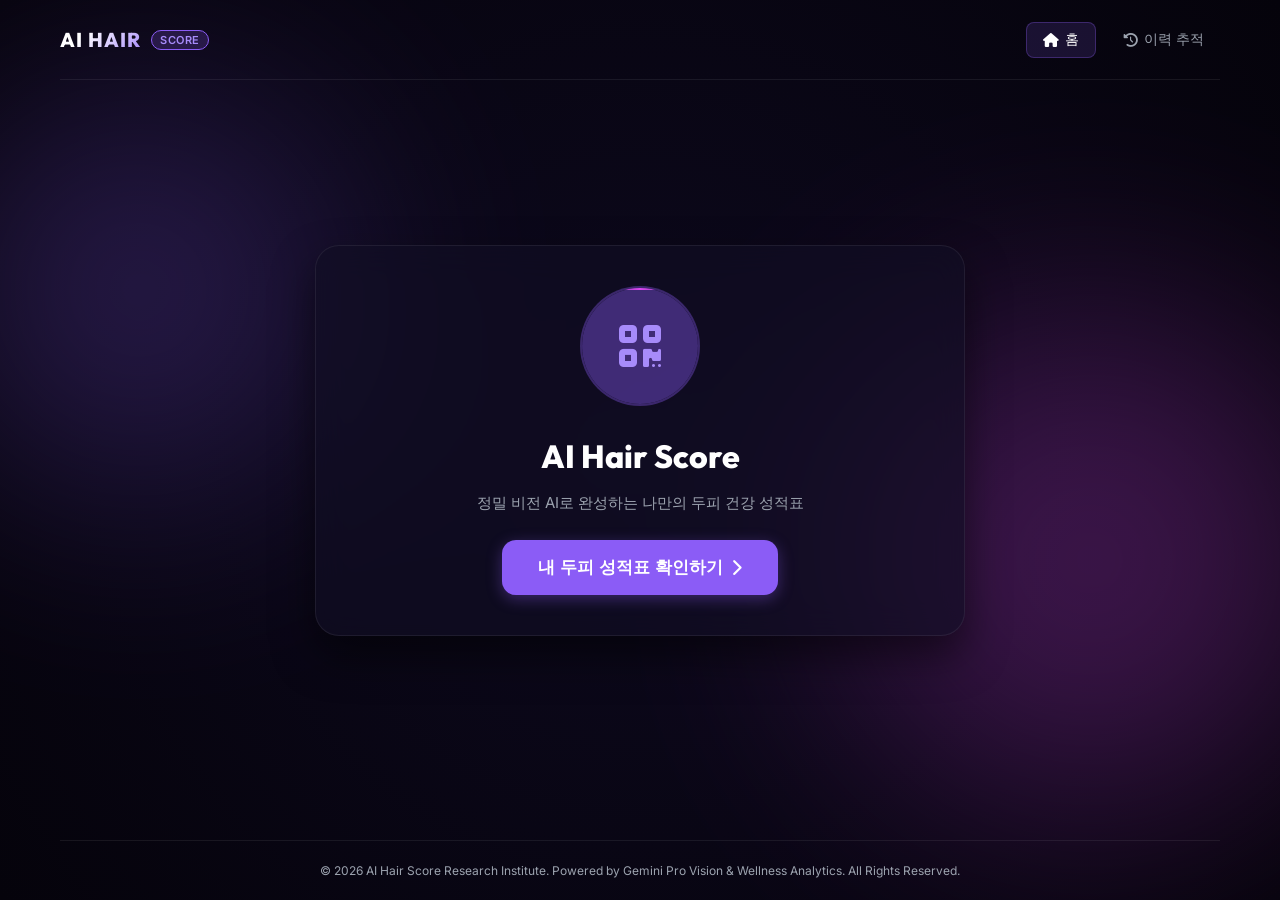
==== commit 9fb6c528: "Hide Admin Center link from the navigation menu in index.html" ====
--- a/frontend/index.html
+++ b/frontend/index.html
@@ -34,7 +34,7 @@
             <nav class="nav-links">
                 <button id="btn-nav-home" class="nav-btn active"><i class="fa-solid fa-house"></i> 홈</button>
                 <button id="btn-nav-history" class="nav-btn"><i class="fa-solid fa-clock-rotate-left"></i> 이력 추적</button>
-                <a href="admin.html" class="nav-btn admin-link" target="_blank"><i class="fa-solid fa-gears"></i> 관리 센터</a>
+                <!-- <a href="admin.html" class="nav-btn admin-link" target="_blank"><i class="fa-solid fa-gears"></i> 관리 센터</a> -->
             </nav>
         </header>
 
